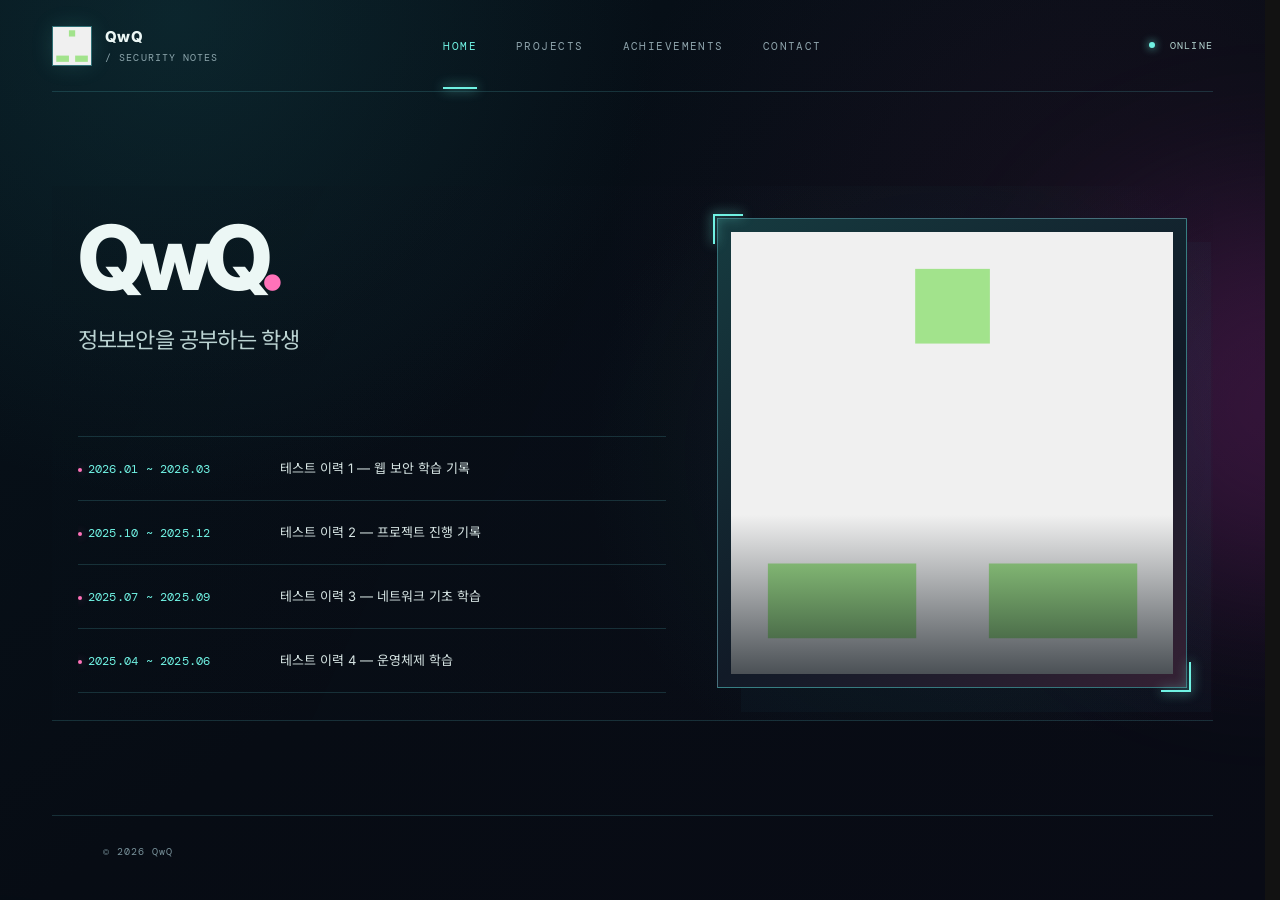
==== index.html @ 67a62aa4 "Move project accent dot beside names" ====
<!doctype html>
<html lang="ko" data-page="home" data-base="./">
  <head>
    <meta charset="utf-8">
    <meta name="viewport" content="width=device-width, initial-scale=1">
    <meta name="theme-color" content="#071018">
    <meta name="description" content="정보보안을 공부하는 학생 QwQ의 학습과 프로젝트 기록">
    <title>Home · QwQ</title>
    <link rel="stylesheet" href="./assets/style.css?v=20261116-dotname1">
    <script src="./assets/app.js?v=20261116-dotname1" defer></script>
  </head>
  <body>
    <div id="app"></div>
  </body>
</html>
---- assets/style.css ----
@import url('https://fonts.googleapis.com/css2?family=DM+Mono:wght@400;500&family=Inter:wght@400;500;600;700;800&family=Noto+Sans+KR:wght@400;500;600;700;800&display=swap');

:root{color-scheme:dark;--bg:#060c13;--panel:#0d1820;--panel-2:#101e27;--line:rgba(106,230,232,.16);--line-bright:rgba(106,230,232,.4);--text:#ecf7f5;--muted:#8ca5ac;--cyan:#70f2e3;--pink:#ff72b9;--orange:#ff9e73;--mono:'DM Mono',monospace;--sans:Inter,'Noto Sans KR',sans-serif}
*{box-sizing:border-box}
html{scroll-behavior:smooth}
body{margin:0;min-width:320px;background:radial-gradient(circle at 14% 2%,rgba(25,90,96,.28),transparent 30rem),radial-gradient(circle at 87% 27%,rgba(102,37,87,.14),transparent 31rem),linear-gradient(145deg,#06121a 0%,#070c14 52%,#090b15 100%);color:var(--text);font-family:var(--sans);-webkit-font-smoothing:antialiased}
button,input{font:inherit}
a{color:inherit;text-decoration:none}
button{cursor:pointer}
img{display:block;max-width:100%}
[hidden]{display:none!important}
::selection{background:var(--cyan);color:#061017}
:focus-visible{outline:2px solid var(--cyan);outline-offset:4px}
#app{min-height:100vh;position:relative;overflow:hidden}
.ambient{position:absolute;pointer-events:none;border-radius:50%;filter:blur(85px);opacity:.34}
.ambient-one{width:390px;height:390px;top:210px;right:-210px;background:#7c2378}
.ambient-two{width:400px;height:400px;top:1060px;left:-240px;background:#0c6f77}
.site-shell{position:relative;z-index:1;max-width:1320px;margin:auto;padding:0 52px}
.site-header{height:92px;display:flex;align-items:center;gap:35px;border-bottom:1px solid var(--line)}
.brand{display:flex;align-items:center;gap:13px;min-width:270px}
.brand-mark{width:40px;height:40px;display:grid;place-items:center;font-size:26px;font-weight:800;letter-spacing:-.12em;color:var(--cyan);border:1px solid var(--line-bright);box-shadow:0 0 22px rgba(112,242,227,.13),inset 0 0 18px rgba(112,242,227,.06)}
.brand-mark{overflow:hidden}
.brand-mark img{width:100%;height:100%;object-fit:cover}
.brand-dot{color:var(--pink)}
.brand-copy{font-size:15px;font-weight:800;letter-spacing:.02em;line-height:1.2}
.brand-sub{display:block;margin-top:5px;color:var(--muted);font:10px var(--mono);letter-spacing:.11em}
.nav{display:flex;justify-content:center;align-items:center;gap:39px;flex:1}
.nav-link{position:relative;padding:35px 0;color:#8ea3ab;font:11px var(--mono);letter-spacing:.13em;transition:color .2s}
.nav-link:hover,.nav-link.active{color:var(--cyan)}
.nav-link.active::after{content:'';height:2px;background:var(--cyan);position:absolute;left:0;right:0;bottom:-1px;box-shadow:0 0 12px var(--cyan)}
.header-status{min-width:270px;text-align:right;color:#b5d4d0;font:10px var(--mono);letter-spacing:.12em}
.status-light{display:inline-block;width:6px;height:6px;margin-right:8px;vertical-align:1px;border-radius:50%;background:var(--cyan);box-shadow:0 0 9px var(--cyan)}
.hero{height:min(660px,70vw);min-height:510px;position:relative;display:flex;align-items:center;overflow:hidden;border-bottom:1px solid var(--line);background:radial-gradient(circle at 78% 49%,rgba(29,121,124,.16),transparent 28%),linear-gradient(105deg,rgba(5,13,20,.08) 0%,rgba(13,37,45,.14) 52%,rgba(48,17,52,.09) 100%)}
.hero::before{content:'';position:absolute;width:390px;height:390px;right:15%;top:16%;border-radius:50%;border:1px solid rgba(112,242,227,.24);box-shadow:0 0 0 45px rgba(112,242,227,.015),0 0 0 90px rgba(112,242,227,.012),0 0 65px rgba(112,242,227,.07),inset 0 0 55px rgba(112,242,227,.03)}
.hero::after{content:'';position:absolute;width:270px;height:270px;right:19.8%;top:25%;border:1px dashed rgba(255,114,185,.34);border-radius:50%;transform:rotate(-20deg)}
.hero-grid{position:absolute;inset:0;opacity:.32;background-image:linear-gradient(rgba(105,234,225,.07) 1px,transparent 1px),linear-gradient(90deg,rgba(105,234,225,.07) 1px,transparent 1px);background-size:60px 60px;mask-image:linear-gradient(90deg,transparent 18%,#000 80%)}
.hero-orbit{position:absolute;border:1px solid var(--cyan);border-radius:50%;box-shadow:0 0 20px rgba(112,242,227,.28)}
.orbit-a{width:14px;height:14px;right:27%;top:15%}
.orbit-b{width:8px;height:8px;right:12%;bottom:28%;border-color:var(--pink);box-shadow:0 0 16px var(--pink)}
.hero-content{z-index:1;max-width:760px;padding:26px 0 50px 4.4%}
.eyebrow{display:flex;align-items:center;gap:12px;color:var(--cyan);font:11px var(--mono);letter-spacing:.16em}
.eyebrow-line{width:26px;height:1px;background:var(--cyan);box-shadow:0 0 8px var(--cyan)}
.eyebrow-index{color:#69828b;margin-left:5px}
h1,h2,p{margin-top:0}
.hero h1{margin:28px 0 20px;font-size:clamp(64px,8.1vw,112px);line-height:.98;font-weight:800;letter-spacing:-.085em}
.hero h1 em{font-style:normal;color:var(--cyan);text-shadow:0 0 35px rgba(112,242,227,.22)}
.hero-korean{margin-bottom:42px;color:#bed1d0;font-size:17px;letter-spacing:-.03em}
.primary-button{display:inline-flex;align-items:center;justify-content:space-between;gap:53px;padding:16px 18px 16px 22px;min-width:190px;background:var(--cyan);border:1px solid var(--cyan);color:#07141a;font-size:13px;font-weight:800;box-shadow:0 0 25px rgba(112,242,227,.16);transition:transform .2s,box-shadow .2s,background .2s}
.primary-button:hover{transform:translateY(-3px);background:#adfff4;box-shadow:0 8px 32px rgba(112,242,227,.3)}
.primary-button span{font-size:20px;font-weight:400}
.hero-side{position:absolute;z-index:1;right:1.1%;top:40%;writing-mode:vertical-rl;color:#76939b;font:10px var(--mono);letter-spacing:.16em}
.hero-side span{margin-top:16px;color:var(--cyan);font-size:16px}
.hero-bottom{position:absolute;bottom:24px;left:4.4%;right:4.4%;display:flex;justify-content:space-between;color:#6e8791;font:10px var(--mono);letter-spacing:.12em}
.section{padding:106px 4.4%}
.section-heading{display:grid;grid-template-columns:180px 1fr auto;align-items:end;gap:20px;padding-bottom:23px;border-bottom:1px solid var(--line);margin-bottom:52px}
.section-number,.small-label{color:var(--cyan);font:11px var(--mono);letter-spacing:.12em}
.section-heading h2{font-size:clamp(34px,4vw,54px);line-height:1.1;font-weight:800;letter-spacing:-.065em;margin:0}
.accent{color:var(--pink)}
.section-heading>p{color:#738b93;font:10px var(--mono);letter-spacing:.1em;margin:0 0 6px;text-align:right}
.about-grid{display:grid;grid-template-columns:340px 1fr;gap:80px;align-items:center}
.profile-frame{height:370px;position:relative;border:1px solid var(--line-bright);background:linear-gradient(145deg,#163b40,#111a27 58%,#352134);padding:13px;box-shadow:24px 24px 0 rgba(36,111,117,.06)}
.profile-frame::after{content:'';position:absolute;inset:13px;background:linear-gradient(180deg,transparent 64%,rgba(5,13,20,.7));pointer-events:none}
.profile-image{width:100%;height:100%;object-fit:cover;object-position:center}
.profile-corner{position:absolute;z-index:2;width:30px;height:30px;border-color:var(--cyan);border-style:solid;filter:drop-shadow(0 0 6px var(--cyan))}
.top-left{top:-5px;left:-5px;border-width:2px 0 0 2px}
.bottom-right{bottom:-5px;right:-5px;border-width:0 2px 2px 0}
.profile-label{position:absolute;z-index:2;bottom:23px;left:24px;color:var(--cyan);font:10px var(--mono);letter-spacing:.12em}
.profile-fallback{position:absolute;inset:13px;display:grid;place-items:center;color:var(--cyan);font-size:140px;font-weight:800;text-shadow:0 0 40px rgba(112,242,227,.25)}
.about-copy{max-width:650px}
.about-copy .small-label{display:block;margin-bottom:20px}
.description{min-height:110px;color:#d9e8e7;font-size:clamp(18px,2vw,23px);line-height:1.9;letter-spacing:-.035em;white-space:pre-wrap;word-break:keep-all}
.inline-link{color:var(--cyan);text-decoration:underline;text-underline-offset:4px;overflow-wrap:anywhere}
.inline-link:hover{color:#b7fff5}
.text-link{display:inline-flex;gap:20px;align-items:center;margin-top:28px;padding-bottom:7px;border-bottom:1px solid var(--cyan);color:var(--cyan);font-size:13px;font-weight:700}
.text-link:hover{color:#b7fff5}
.timeline-section{padding-top:50px}
.timeline{border-top:1px solid var(--line)}
.timeline-row{display:grid;grid-template-columns:70px 230px 1fr;align-items:start;gap:20px;padding:24px 10px;border-bottom:1px solid var(--line);transition:background .2s}
.timeline-row:hover{background:rgba(112,242,227,.035)}
.timeline-date{color:var(--cyan);font:12px var(--mono);letter-spacing:.02em}
.timeline-desc{margin:0;color:#d6e4e3;font-size:14px;line-height:1.8;white-space:pre-wrap}
.closing{display:flex;align-items:end;justify-content:space-between;gap:30px;padding:59px 4.4% 68px;margin:10px 4.4% 100px;border:1px solid var(--line-bright);background:radial-gradient(circle at 80% 80%,rgba(112,242,227,.11),transparent 34%),linear-gradient(110deg,rgba(13,35,43,.9),rgba(23,23,41,.7));position:relative}
.closing::before{content:'';position:absolute;left:-1px;top:-1px;width:76px;height:2px;background:var(--cyan);box-shadow:0 0 12px var(--cyan)}
.closing h2{margin:18px 0 0;font-size:clamp(30px,3.7vw,48px);line-height:1.3;letter-spacing:-.05em}
.site-footer{display:flex;justify-content:space-between;gap:20px;padding:29px 4.4% 42px;border-top:1px solid var(--line);color:#78919a;font:10px var(--mono);letter-spacing:.1em}
.footer-star{color:var(--pink);margin-left:5px}
.page-intro{min-height:365px;padding:80px 4.4% 70px;position:relative;overflow:hidden;border-bottom:1px solid var(--line);background:radial-gradient(circle at 80% 65%,rgba(33,114,119,.15),transparent 28%),linear-gradient(110deg,rgba(11,27,36,.6),rgba(23,14,34,.3))}
.page-intro::after{content:'';position:absolute;right:14%;top:-115px;width:390px;height:390px;border-radius:50%;border:1px solid rgba(112,242,227,.16);box-shadow:0 0 0 60px rgba(112,242,227,.018),0 0 0 120px rgba(112,242,227,.012)}
.page-intro-glow{position:absolute;width:250px;height:250px;right:18%;top:60px;border-radius:50%;background:rgba(106,230,232,.07);filter:blur(50px)}
.page-intro h1{position:relative;z-index:1;font-size:clamp(65px,8vw,105px);font-weight:800;letter-spacing:-.085em;line-height:1;margin:25px 0 20px}
.page-intro>p:not(.eyebrow){position:relative;z-index:1;color:#bdcece;font-size:17px;letter-spacing:-.03em;margin:0}
.page-intro-mark{position:absolute;right:4.4%;bottom:-85px;color:rgba(112,242,227,.07);font-size:270px;font-weight:800;letter-spacing:-.1em;line-height:1;pointer-events:none}
.projects-section{min-height:520px}
.project-toolbar{display:flex;justify-content:space-between;align-items:end;gap:20px;margin-bottom:22px}
.toolbar-title{color:#c4d5d4;font-size:15px;margin:9px 0 0}
.toolbar-title strong{color:var(--text);font-size:23px}
.filter-wrap{position:relative;z-index:5}
.filter-button{display:flex;align-items:center;gap:12px;min-width:142px;justify-content:space-between;padding:12px 15px;background:#101d25;border:1px solid var(--line-bright);color:var(--text);font-size:12px;font-weight:600}
.filter-button:hover,.filter-button[aria-expanded=true]{border-color:var(--cyan);box-shadow:0 0 16px rgba(112,242,227,.1)}
.filter-button:disabled,.filter-button:disabled:hover{opacity:.45;cursor:not-allowed;box-shadow:none;border-color:var(--line-bright)}
.filter-chevron{color:var(--cyan);font-size:20px;line-height:12px}
.filter-panel{position:absolute;right:0;top:calc(100% + 8px);width:285px;padding:16px;background:#0e1b23;border:1px solid var(--line-bright);box-shadow:0 17px 40px rgba(0,0,0,.42)}
.filter-search-label{display:block;color:var(--cyan);font:10px var(--mono);letter-spacing:.1em;margin-bottom:9px}
.filter-panel input[type=search]{width:100%;padding:10px 12px;border:1px solid var(--line-bright);outline:none;background:#07131b;color:var(--text);font-size:12px}
.filter-panel input[type=search]:focus{border-color:var(--cyan)}
.tag-options{max-height:220px;overflow:auto;padding:10px 0}
.tag-option{display:flex;align-items:center;gap:10px;padding:8px 4px;color:#dae7e6;font-size:12px;cursor:pointer}
.tag-option:hover{color:var(--cyan)}
.tag-option input{accent-color:var(--cyan);width:15px;height:15px;margin:0}
.filter-help,.filter-empty{margin:6px 0 0;color:#8da5aa;font-size:11px;line-height:1.6}
.filter-help{padding-top:11px;border-top:1px solid var(--line)}
.active-filters{display:flex;flex-wrap:wrap;gap:7px;margin-bottom:12px}
.active-filters:empty{display:none}
.filter-chip{padding:7px 10px;background:rgba(112,242,227,.1);border:1px solid rgba(112,242,227,.26);color:var(--cyan);font:11px var(--mono)}
.filter-chip:hover{background:rgba(112,242,227,.2)}
.project-list{display:grid;gap:10px}
.project-card{border:1px solid var(--line);background:linear-gradient(105deg,rgba(17,32,41,.9),rgba(13,23,33,.78));transition:border-color .2s,background .2s}
.project-card:hover,.project-card:has(.project-trigger[aria-expanded=true]){border-color:var(--line-bright);background:linear-gradient(105deg,rgba(20,43,50,.94),rgba(20,26,40,.86))}
.project-trigger{width:100%;height:178px;display:flex;flex-direction:column;text-align:left;gap:0;padding:20px 26px 21px;background:none;border:0;color:inherit;cursor:pointer;overflow:hidden}
.project-top{display:flex;align-items:center;justify-content:space-between;color:var(--cyan);font:11px var(--mono);letter-spacing:.02em}
.project-date{color:var(--cyan)}
.project-arrow{font-size:22px;line-height:1;transition:transform .2s}
.project-trigger[aria-expanded=true] .project-arrow{transform:rotate(135deg)}
.project-title{font-size:21px;font-weight:700;letter-spacing:-.045em;line-height:1.4;margin:8px 0 4px;display:-webkit-box;-webkit-box-orient:vertical;-webkit-line-clamp:2;overflow:hidden}
.project-preview{margin:0;color:#a8bec0;font-size:13px;line-height:1.5;white-space:nowrap;overflow:hidden;text-overflow:ellipsis;max-width:100%}
.project-tags{display:flex;flex-wrap:nowrap;gap:7px;margin-top:auto;padding-top:13px;overflow:auto hidden;scrollbar-width:thin}
.tag{flex:none;padding:5px 8px;color:#95d7d5;background:rgba(112,242,227,.075);font:10px var(--mono);letter-spacing:.03em}
.project-detail{padding:0 26px 26px;border-top:1px solid var(--line)}
.project-detail .small-label{display:block;margin-top:23px}
.project-detail-text{max-width:760px;color:#c7d9d7;font-size:13px;line-height:1.9;white-space:pre-wrap;margin:12px 0 0}
.empty-note,.error-notice{padding:35px;border:1px solid var(--line);color:var(--muted);font-size:14px}
.error-notice{border-color:rgba(255,114,185,.4);color:#ffc3db}
.contact-section{min-height:570px}
.contact-list{display:grid;grid-template-columns:repeat(2,minmax(0,1fr));gap:12px}
.contact-card{min-height:116px;display:flex;align-items:center;gap:22px;padding:22px;border:1px solid var(--line);background:linear-gradient(105deg,rgba(17,32,41,.9),rgba(13,23,33,.78));transition:transform .2s,border-color .2s,background .2s}
a.contact-card:hover{transform:translateY(-3px);border-color:var(--cyan);background:rgba(21,48,53,.9)}
.contact-card.disabled{opacity:.55;cursor:default}
.contact-icon{width:52px;height:52px;flex:none;display:grid;place-items:center;border:1px solid var(--line-bright);background:rgba(112,242,227,.06)}
.contact-icon img{width:28px;height:28px;object-fit:contain}
.contact-icon img.themed{filter:brightness(0) saturate(100%) invert(85%) sepia(29%) saturate(746%) hue-rotate(111deg) brightness(104%) contrast(95%)}
.contact-initial{color:var(--cyan);font:15px var(--mono)}
.contact-text{display:flex;flex-direction:column;gap:6px;flex:1}
.contact-hint{color:var(--cyan);font:10px var(--mono);letter-spacing:.11em}
.contact-text strong{font-size:18px;font-weight:700;letter-spacing:-.03em}
.contact-action{color:var(--cyan);font-size:22px}
@media(max-width:900px){.site-shell{padding:0 28px}.brand,.header-status{min-width:auto}.brand{margin-right:auto}.brand-copy{display:none}.header-status{display:none}.nav{flex:none;gap:24px}.about-grid{grid-template-columns:270px 1fr;gap:42px}.profile-frame{height:300px}.section-heading{grid-template-columns:130px 1fr}.section-heading>p{display:none}.hero::before{right:0;opacity:.65}.hero::after{right:5%;opacity:.65}.hero-content{padding-left:5%}.timeline-row{grid-template-columns:45px 180px 1fr}}
@media(max-width:650px){.site-shell{padding:0 18px}.site-header{height:74px;gap:12px}.brand-mark{width:34px;height:34px;font-size:22px}.nav{gap:15px}.nav-link{padding:29px 0;font-size:9px;letter-spacing:.06em}.hero{min-height:540px;height:auto}.hero-content{padding:20px 5% 60px}.hero h1{font-size:65px}.hero-korean{font-size:15px}.hero::before{width:320px;height:320px;right:-150px;top:12%}.hero::after{width:220px;height:220px;right:-95px;top:21%}.hero-side{display:none}.hero-bottom{bottom:20px}.section{padding:75px 5%}.section-heading{display:block;margin-bottom:35px}.about-grid{grid-template-columns:1fr;gap:35px}.profile-frame{width:min(100%,330px);height:340px}.description{font-size:17px}.timeline-section{padding-top:25px}.timeline-row{grid-template-columns:38px 1fr;gap:8px 12px}.timeline-desc{grid-column:2}.closing{margin:0 5% 70px;padding:35px 26px;display:block}.closing .primary-button{margin-top:30px}.site-footer{padding:25px 5% 35px;font-size:9px}.page-intro{min-height:300px;padding:65px 5% 60px}.page-intro h1{font-size:67px}.page-intro>p:not(.eyebrow){font-size:14px}.page-intro-mark{font-size:180px;bottom:-55px}.project-toolbar{align-items:center}.project-trigger{height:185px;padding:18px}.project-title{font-size:18px}.project-detail{padding:0 18px 20px}.contact-list{grid-template-columns:1fr}.contact-card{min-height:94px;padding:16px}.contact-icon{width:47px;height:47px}}
@media(prefers-reduced-motion:reduce){html{scroll-behavior:auto}*,*::before,*::after{transition:none!important;animation:none!important}}

/* The index is a single-screen introduction. Other pages retain their own layouts. */
html[data-page=home],html[data-page=home] body{height:100%;overflow:hidden}
html[data-page=home]{scrollbar-gutter:stable}
html[data-page=home] #app{height:100dvh;min-height:0;overflow:clip}
html[data-page=home] .site-shell{height:100%;display:flex;flex-direction:column}
.home-main{flex:1;min-height:0;display:flex;align-items:center;overflow:clip}
.home-panel{width:100%;max-height:100%;display:grid;grid-template-columns:minmax(0,640px) minmax(260px,470px);justify-content:center;gap:clamp(30px,4vw,70px);align-items:center;padding:clamp(18px,3vh,36px) clamp(8px,2vw,28px);background:radial-gradient(circle at 76% 50%,rgba(27,114,119,.13),transparent 38%),linear-gradient(115deg,rgba(6,19,27,.15),rgba(33,17,39,.08));border-bottom:1px solid var(--line)}
.home-portrait.profile-frame{width:100%;height:auto;aspect-ratio:1;justify-self:end}
.home-content{min-width:0;display:flex;flex-direction:column;gap:clamp(32px,6vh,54px)}
.home-heading h1{font-size:clamp(70px,7vw,106px);line-height:1;letter-spacing:-.085em;margin:0 0 16px;font-weight:800}
.home-heading .description{min-height:64px;padding-top:5px;font-size:clamp(16px,1.8vw,22px);line-height:1.55;color:#bbd3d2}
.home-history{min-width:0}
.home-history .timeline{max-height:257px;overflow-y:auto;overscroll-behavior:contain;scrollbar-width:thin;scrollbar-color:var(--cyan) transparent;border-top:1px solid var(--line)}
.home-history .timeline::-webkit-scrollbar{width:7px}
.home-history .timeline::-webkit-scrollbar-thumb{background:rgba(112,242,227,.5);border-radius:8px}
.home-history .timeline-row{height:64px;display:grid;grid-template-columns:180px minmax(0,1fr);align-items:center;gap:22px;padding:6px 0;overflow:hidden}
.home-history .timeline-date{font-size:12px}
.home-history .timeline-desc{font-size:13px;line-height:1.45;display:-webkit-box;-webkit-box-orient:vertical;-webkit-line-clamp:2;overflow:hidden;white-space:normal}
.home-empty{padding:16px 0;color:var(--muted);font-size:13px}
@media(max-width:900px){.home-panel{grid-template-columns:minmax(0,1fr) minmax(210px,34%);gap:35px}.home-content{gap:36px}.home-history .timeline-row{grid-template-columns:135px minmax(0,1fr);gap:14px}}
@media(max-width:650px){html[data-page=home] .site-shell{padding:0 18px}.home-panel{grid-template-columns:minmax(0,1fr) minmax(96px,38%);grid-template-areas:'heading portrait' 'history history';gap:20px;align-content:center;align-items:center;padding:12px 1%}.home-content{display:contents}.home-heading{grid-area:heading}.home-heading h1{font-size:clamp(42px,11vw,65px);margin-bottom:8px}.home-heading .description{min-height:46px;padding-top:3px;font-size:13px;line-height:1.5}.home-portrait.profile-frame{grid-area:portrait;width:100%;height:auto;aspect-ratio:1;padding:6px}.home-portrait.profile-frame::after{inset:6px}.home-portrait .profile-fallback{inset:6px;font-size:55px}.home-history{grid-area:history}.home-history .timeline{max-height:249px}.home-history .timeline-row{height:62px;grid-template-columns:1fr;grid-template-rows:18px 1fr;align-items:start;gap:1px;padding:7px 0}.home-history .timeline-date{grid-column:1;grid-row:1;font-size:10px}.home-history .timeline-desc{grid-column:1;grid-row:2;font-size:11px;line-height:1.4;-webkit-line-clamp:2}}
@media(max-width:650px) and (max-height:600px){.home-panel{gap:12px;padding:7px 1%}.home-heading h1{font-size:39px}.home-heading .description{min-height:38px;font-size:11px;line-height:1.4}.home-portrait.profile-frame{max-width:115px}.home-history .timeline{max-height:213px}.home-history .timeline-row{height:53px}}

/* Projects and Contact use the same typography and horizontal rhythm as Home. */
.content-main{max-width:1220px;margin:0 auto;padding:clamp(56px,7vh,90px) clamp(8px,2vw,28px) 110px}
.content-intro{padding-bottom:42px;margin-bottom:34px;border-bottom:1px solid var(--line)}
.content-intro h1{font-size:clamp(70px,7vw,106px);line-height:1;font-weight:800;letter-spacing:-.085em;margin:0}
.content-intro p{margin:20px 0 0;color:#bbd3d2;font-size:clamp(16px,1.8vw,22px);line-height:1.55;letter-spacing:-.03em}
.content-section{min-height:0}
.content-main .project-toolbar{align-items:center;margin-bottom:22px}
.content-main .toolbar-title{margin:0;color:#a6bec0;font-size:13px}
.content-main .toolbar-title strong{margin-right:7px;color:var(--cyan);font-size:27px;vertical-align:-2px}
.content-main .project-list{gap:0;border-bottom:1px solid var(--line)}
.content-main .project-card{border:0;border-top:1px solid var(--line);background:transparent}
.content-main .project-card.highlight{position:relative}
.content-main .project-card.highlight::before,.content-main .project-card.highlight::after{content:"";position:absolute;width:32px;height:18px;pointer-events:none}
.content-main .project-card.highlight::before{top:0;left:0;border-top:2px solid var(--cyan);border-left:2px solid var(--cyan)}
.content-main .project-card.highlight::after{right:0;bottom:0;border-right:2px solid var(--cyan);border-bottom:2px solid var(--cyan)}
.content-main .project-card:hover,.content-main .project-card:has(.project-trigger[aria-expanded=true]){background:rgba(112,242,227,.045)}
.content-main .project-trigger{height:122px;padding:11px 8px 15px;justify-content:center}
.content-main .project-heading-row{display:flex;align-items:center;gap:12px;min-width:0;margin-top:5px}
.content-main .project-heading-row .project-title{display:block;flex:0 1 auto;min-width:0;max-width:70%;margin:0;overflow:hidden;text-overflow:ellipsis;white-space:nowrap;font-size:19px}
.content-main .project-heading-row .project-tags{display:flex;flex:1;min-width:0;gap:5px;margin:0;padding:0;overflow-x:auto;scrollbar-width:none}
.content-main .project-heading-row .project-tags:empty{display:none}
.content-main .tag{padding:4px 7px}
.content-main .project-preview{margin-top:6px}
.content-main .project-detail{padding:0 8px 25px}
.content-main .achievement-row{display:grid;grid-template-columns:minmax(0,1fr) minmax(116px,38%);align-items:center;gap:14px;padding:10px 8px}
.content-main .achievement-row:has(.achievement-tiles:empty){grid-template-columns:1fr}
.content-main .achievement-info{min-width:0;min-height:116px;display:flex;flex-direction:column;justify-content:center;cursor:pointer}
.content-main .achievement-info .project-heading-row{margin-top:0}
.content-main .achievement-info .project-tags{flex:0 1 auto;max-width:45%}
.content-main .achievement-info .project-arrow{flex:none;margin-left:3px;font-size:16px}
.content-main .achievement-info[aria-expanded=true] .project-arrow{transform:rotate(135deg)}
.content-main .achievement-tiles{display:flex;gap:8px;min-width:0;width:100%;max-width:390px;justify-self:end;overflow-x:auto;scrollbar-width:thin;scrollbar-color:var(--cyan) transparent;padding-bottom:2px}
.content-main .achievement-tile{flex:0 0 116px;width:116px;height:116px;display:flex;flex-direction:column;justify-content:space-between;min-width:0;padding:10px;border:1px solid var(--line-bright);background:linear-gradient(145deg,rgba(16,46,52,.72),rgba(21,24,39,.72))}
.content-main .achievement-tile:first-child{margin-left:auto}
.content-main .achievement-tile-desc{color:#a9c8c6;font-size:11px;line-height:1.3;display:-webkit-box;-webkit-box-orient:vertical;-webkit-line-clamp:2;overflow:hidden}
.content-main .achievement-tile-value{color:var(--cyan);font-size:36px;line-height:1.1;font-weight:800;letter-spacing:-.06em;white-space:nowrap;overflow:hidden;text-overflow:ellipsis;text-align:center}
.content-main .achievement-tile-value.medium{font-size:27px}
.content-main .achievement-tile-value.long{font-size:20px}
.content-main .achievement-tile-date{color:#99b4b8;font:10px var(--mono);white-space:nowrap}
.timeline-date::before,.achievement-tile-date::before,.contact-hint::before,html[data-page=projects] .project-title::before{content:"";display:inline-block;width:4px;height:4px;margin-right:6px;border-radius:50%;background:var(--pink);box-shadow:0 0 8px rgba(255,114,185,.45);vertical-align:middle}
.content-main .contact-list{gap:14px}
.content-main .contact-card{min-height:124px;background:rgba(13,30,38,.7)}
@media(max-width:650px){.content-main{padding:56px 1% 80px}.content-intro{padding-bottom:30px;margin-bottom:26px}.content-intro h1{font-size:clamp(55px,14vw,70px)}.content-intro p{font-size:14px;margin-top:13px}.content-main .project-toolbar{align-items:center}.content-main .toolbar-title{font-size:12px}.content-main .toolbar-title strong{font-size:23px}.content-main .project-trigger{height:132px;padding:11px 4px 15px}.content-main .project-heading-row{gap:6px}.content-main .project-heading-row .project-title{font-size:16px;max-width:65%}.content-main .tag{font-size:9px;padding:4px 5px}.content-main .project-detail{padding:0 4px 20px}.content-main .achievement-row{grid-template-columns:minmax(0,1fr) 106px;gap:8px;padding:8px 4px}.content-main .achievement-info{min-height:104px}.content-main .achievement-info .project-arrow{font-size:16px}.content-main .achievement-tiles{max-width:106px}.content-main .achievement-tile{flex-basis:104px;width:104px;height:104px;padding:8px}.content-main .achievement-tile-value{font-size:30px}.content-main .achievement-tile-date{font-size:9px}.content-main .contact-card{min-height:98px}}
@media(max-width:650px){html[data-page=achievements] .content-intro h1{font-size:clamp(40px,11vw,70px)}}
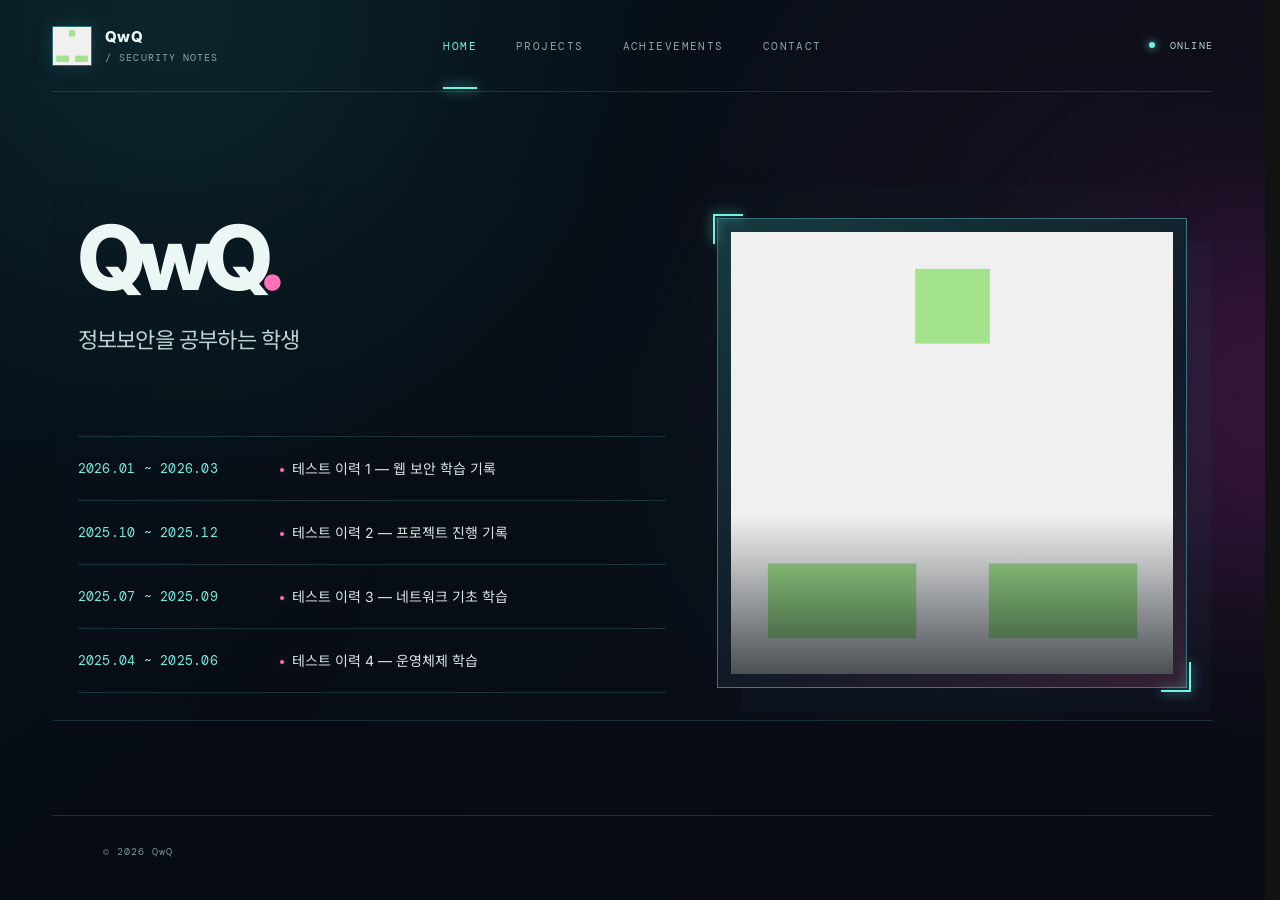
==== commit 8bbe82f8: "Move accent dots to names and show all contacts" ====
--- a/index.html
+++ b/index.html
@@ -6,8 +6,8 @@
     <meta name="theme-color" content="#071018">
     <meta name="description" content="정보보안을 공부하는 학생 QwQ의 학습과 프로젝트 기록">
     <title>Home · QwQ</title>
-    <link rel="stylesheet" href="./assets/style.css?v=20261116-dotname1">
-    <script src="./assets/app.js?v=20261116-dotname1" defer></script>
+    <link rel="stylesheet" href="./assets/style.css?v=20261116-dots1">
+    <script src="./assets/app.js?v=20261116-dots1" defer></script>
   </head>
   <body>
     <div id="app"></div>
--- a/assets/style.css
+++ b/assets/style.css
@@ -134,7 +134,6 @@
 .contact-list{display:grid;grid-template-columns:repeat(2,minmax(0,1fr));gap:12px}
 .contact-card{min-height:116px;display:flex;align-items:center;gap:22px;padding:22px;border:1px solid var(--line);background:linear-gradient(105deg,rgba(17,32,41,.9),rgba(13,23,33,.78));transition:transform .2s,border-color .2s,background .2s}
 a.contact-card:hover{transform:translateY(-3px);border-color:var(--cyan);background:rgba(21,48,53,.9)}
-.contact-card.disabled{opacity:.55;cursor:default}
 .contact-icon{width:52px;height:52px;flex:none;display:grid;place-items:center;border:1px solid var(--line-bright);background:rgba(112,242,227,.06)}
 .contact-icon img{width:28px;height:28px;object-fit:contain}
 .contact-icon img.themed{filter:brightness(0) saturate(100%) invert(85%) sepia(29%) saturate(746%) hue-rotate(111deg) brightness(104%) contrast(95%)}
@@ -163,11 +162,12 @@
 .home-history .timeline::-webkit-scrollbar{width:7px}
 .home-history .timeline::-webkit-scrollbar-thumb{background:rgba(112,242,227,.5);border-radius:8px}
 .home-history .timeline-row{height:64px;display:grid;grid-template-columns:180px minmax(0,1fr);align-items:center;gap:22px;padding:6px 0;overflow:hidden}
-.home-history .timeline-date{font-size:12px}
-.home-history .timeline-desc{font-size:13px;line-height:1.45;display:-webkit-box;-webkit-box-orient:vertical;-webkit-line-clamp:2;overflow:hidden;white-space:normal}
+.home-history .timeline-date{font-size:13px}
+.home-history .timeline-desc{position:relative;padding-left:12px;font-size:14px;line-height:1.45;display:-webkit-box;-webkit-box-orient:vertical;-webkit-line-clamp:2;overflow:hidden;white-space:normal}
+.home-history .timeline-desc::before{content:"";position:absolute;left:0;top:.65em;width:4px;height:4px;border-radius:50%;background:var(--pink);box-shadow:0 0 8px rgba(255,114,185,.45)}
 .home-empty{padding:16px 0;color:var(--muted);font-size:13px}
 @media(max-width:900px){.home-panel{grid-template-columns:minmax(0,1fr) minmax(210px,34%);gap:35px}.home-content{gap:36px}.home-history .timeline-row{grid-template-columns:135px minmax(0,1fr);gap:14px}}
-@media(max-width:650px){html[data-page=home] .site-shell{padding:0 18px}.home-panel{grid-template-columns:minmax(0,1fr) minmax(96px,38%);grid-template-areas:'heading portrait' 'history history';gap:20px;align-content:center;align-items:center;padding:12px 1%}.home-content{display:contents}.home-heading{grid-area:heading}.home-heading h1{font-size:clamp(42px,11vw,65px);margin-bottom:8px}.home-heading .description{min-height:46px;padding-top:3px;font-size:13px;line-height:1.5}.home-portrait.profile-frame{grid-area:portrait;width:100%;height:auto;aspect-ratio:1;padding:6px}.home-portrait.profile-frame::after{inset:6px}.home-portrait .profile-fallback{inset:6px;font-size:55px}.home-history{grid-area:history}.home-history .timeline{max-height:249px}.home-history .timeline-row{height:62px;grid-template-columns:1fr;grid-template-rows:18px 1fr;align-items:start;gap:1px;padding:7px 0}.home-history .timeline-date{grid-column:1;grid-row:1;font-size:10px}.home-history .timeline-desc{grid-column:1;grid-row:2;font-size:11px;line-height:1.4;-webkit-line-clamp:2}}
+@media(max-width:650px){html[data-page=home] .site-shell{padding:0 18px}.home-panel{grid-template-columns:minmax(0,1fr) minmax(96px,38%);grid-template-areas:'heading portrait' 'history history';gap:20px;align-content:center;align-items:center;padding:12px 1%}.home-content{display:contents}.home-heading{grid-area:heading}.home-heading h1{font-size:clamp(42px,11vw,65px);margin-bottom:8px}.home-heading .description{min-height:46px;padding-top:3px;font-size:13px;line-height:1.5}.home-portrait.profile-frame{grid-area:portrait;width:100%;height:auto;aspect-ratio:1;padding:6px}.home-portrait.profile-frame::after{inset:6px}.home-portrait .profile-fallback{inset:6px;font-size:55px}.home-history{grid-area:history}.home-history .timeline{max-height:249px}.home-history .timeline-row{height:62px;grid-template-columns:1fr;grid-template-rows:18px 1fr;align-items:start;gap:1px;padding:7px 0}.home-history .timeline-date{grid-column:1;grid-row:1;font-size:11px}.home-history .timeline-desc{grid-column:1;grid-row:2;font-size:12px;line-height:1.4;-webkit-line-clamp:2}}
 @media(max-width:650px) and (max-height:600px){.home-panel{gap:12px;padding:7px 1%}.home-heading h1{font-size:39px}.home-heading .description{min-height:38px;font-size:11px;line-height:1.4}.home-portrait.profile-frame{max-width:115px}.home-history .timeline{max-height:213px}.home-history .timeline-row{height:53px}}
 
 /* Projects and Contact use the same typography and horizontal rhythm as Home. */
@@ -209,7 +209,7 @@
 .content-main .achievement-tile-value.medium{font-size:27px}
 .content-main .achievement-tile-value.long{font-size:20px}
 .content-main .achievement-tile-date{color:#99b4b8;font:10px var(--mono);white-space:nowrap}
-.timeline-date::before,.achievement-tile-date::before,.contact-hint::before,html[data-page=projects] .project-title::before{content:"";display:inline-block;width:4px;height:4px;margin-right:6px;border-radius:50%;background:var(--pink);box-shadow:0 0 8px rgba(255,114,185,.45);vertical-align:middle}
+html[data-page=projects] .project-title::before,html[data-page=achievements] .project-title::before,html[data-page=contact] .contact-text strong::before{content:"";display:inline-block;width:4px;height:4px;margin-right:6px;border-radius:50%;background:var(--pink);box-shadow:0 0 8px rgba(255,114,185,.45);vertical-align:middle}
 .content-main .contact-list{gap:14px}
 .content-main .contact-card{min-height:124px;background:rgba(13,30,38,.7)}
 @media(max-width:650px){.content-main{padding:56px 1% 80px}.content-intro{padding-bottom:30px;margin-bottom:26px}.content-intro h1{font-size:clamp(55px,14vw,70px)}.content-intro p{font-size:14px;margin-top:13px}.content-main .project-toolbar{align-items:center}.content-main .toolbar-title{font-size:12px}.content-main .toolbar-title strong{font-size:23px}.content-main .project-trigger{height:132px;padding:11px 4px 15px}.content-main .project-heading-row{gap:6px}.content-main .project-heading-row .project-title{font-size:16px;max-width:65%}.content-main .tag{font-size:9px;padding:4px 5px}.content-main .project-detail{padding:0 4px 20px}.content-main .achievement-row{grid-template-columns:minmax(0,1fr) 106px;gap:8px;padding:8px 4px}.content-main .achievement-info{min-height:104px}.content-main .achievement-info .project-arrow{font-size:16px}.content-main .achievement-tiles{max-width:106px}.content-main .achievement-tile{flex-basis:104px;width:104px;height:104px;padding:8px}.content-main .achievement-tile-value{font-size:30px}.content-main .achievement-tile-date{font-size:9px}.content-main .contact-card{min-height:98px}}
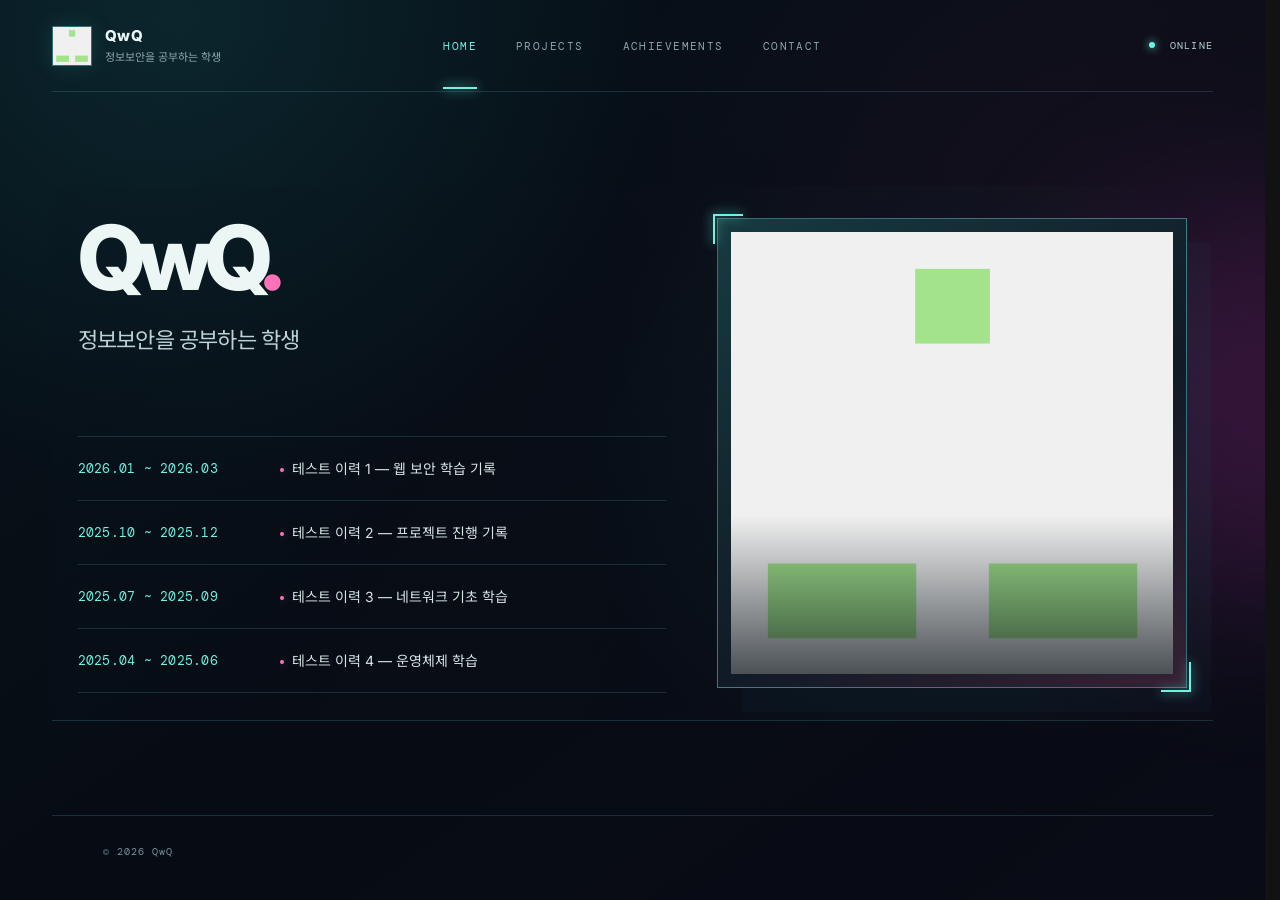
==== commit 33825e69: "Add sample achievements and refine layout" ====
--- a/index.html
+++ b/index.html
@@ -6,8 +6,8 @@
     <meta name="theme-color" content="#071018">
     <meta name="description" content="정보보안을 공부하는 학생 QwQ의 학습과 프로젝트 기록">
     <title>Home · QwQ</title>
-    <link rel="stylesheet" href="./assets/style.css?v=20261116-dots1">
-    <script src="./assets/app.js?v=20261116-dots1" defer></script>
+    <link rel="stylesheet" href="./assets/style.css?v=20261116-samples1">
+    <script src="./assets/app.js?v=20261116-samples1" defer></script>
   </head>
   <body>
     <div id="app"></div>
--- a/assets/style.css
+++ b/assets/style.css
@@ -23,7 +23,7 @@
 .brand-mark img{width:100%;height:100%;object-fit:cover}
 .brand-dot{color:var(--pink)}
 .brand-copy{font-size:15px;font-weight:800;letter-spacing:.02em;line-height:1.2}
-.brand-sub{display:block;margin-top:5px;color:var(--muted);font:10px var(--mono);letter-spacing:.11em}
+.brand-sub{display:block;max-width:230px;margin-top:5px;overflow:hidden;color:var(--muted);font:11px/1.3 var(--sans);letter-spacing:0;white-space:nowrap;text-overflow:ellipsis}
 .nav{display:flex;justify-content:center;align-items:center;gap:39px;flex:1}
 .nav-link{position:relative;padding:35px 0;color:#8ea3ab;font:11px var(--mono);letter-spacing:.13em;transition:color .2s}
 .nav-link:hover,.nav-link.active{color:var(--cyan)}
@@ -126,7 +126,6 @@
 .project-tags{display:flex;flex-wrap:nowrap;gap:7px;margin-top:auto;padding-top:13px;overflow:auto hidden;scrollbar-width:thin}
 .tag{flex:none;padding:5px 8px;color:#95d7d5;background:rgba(112,242,227,.075);font:10px var(--mono);letter-spacing:.03em}
 .project-detail{padding:0 26px 26px;border-top:1px solid var(--line)}
-.project-detail .small-label{display:block;margin-top:23px}
 .project-detail-text{max-width:760px;color:#c7d9d7;font-size:13px;line-height:1.9;white-space:pre-wrap;margin:12px 0 0}
 .empty-note,.error-notice{padding:35px;border:1px solid var(--line);color:var(--muted);font-size:14px}
 .error-notice{border-color:rgba(255,114,185,.4);color:#ffc3db}
@@ -186,15 +185,16 @@
 .content-main .project-card.highlight::before{top:0;left:0;border-top:2px solid var(--cyan);border-left:2px solid var(--cyan)}
 .content-main .project-card.highlight::after{right:0;bottom:0;border-right:2px solid var(--cyan);border-bottom:2px solid var(--cyan)}
 .content-main .project-card:hover,.content-main .project-card:has(.project-trigger[aria-expanded=true]){background:rgba(112,242,227,.045)}
-.content-main .project-trigger{height:122px;padding:11px 8px 15px;justify-content:center}
+.content-main .project-trigger{height:122px;padding:11px 20px 15px;justify-content:center}
 .content-main .project-heading-row{display:flex;align-items:center;gap:12px;min-width:0;margin-top:5px}
 .content-main .project-heading-row .project-title{display:block;flex:0 1 auto;min-width:0;max-width:70%;margin:0;overflow:hidden;text-overflow:ellipsis;white-space:nowrap;font-size:19px}
 .content-main .project-heading-row .project-tags{display:flex;flex:1;min-width:0;gap:5px;margin:0;padding:0;overflow-x:auto;scrollbar-width:none}
 .content-main .project-heading-row .project-tags:empty{display:none}
 .content-main .tag{padding:4px 7px}
 .content-main .project-preview{margin-top:6px}
-.content-main .project-detail{padding:0 8px 25px}
-.content-main .achievement-row{display:grid;grid-template-columns:minmax(0,1fr) minmax(116px,38%);align-items:center;gap:14px;padding:10px 8px}
+.content-main .project-detail{padding:16px 20px 22px}
+.content-main .project-detail-text{margin:0}
+.content-main .achievement-row{display:grid;grid-template-columns:minmax(0,1fr) minmax(116px,38%);align-items:center;gap:14px;padding:10px 20px}
 .content-main .achievement-row:has(.achievement-tiles:empty){grid-template-columns:1fr}
 .content-main .achievement-info{min-width:0;min-height:116px;display:flex;flex-direction:column;justify-content:center;cursor:pointer}
 .content-main .achievement-info .project-heading-row{margin-top:0}
@@ -212,5 +212,5 @@
 html[data-page=projects] .project-title::before,html[data-page=achievements] .project-title::before,html[data-page=contact] .contact-text strong::before{content:"";display:inline-block;width:4px;height:4px;margin-right:6px;border-radius:50%;background:var(--pink);box-shadow:0 0 8px rgba(255,114,185,.45);vertical-align:middle}
 .content-main .contact-list{gap:14px}
 .content-main .contact-card{min-height:124px;background:rgba(13,30,38,.7)}
-@media(max-width:650px){.content-main{padding:56px 1% 80px}.content-intro{padding-bottom:30px;margin-bottom:26px}.content-intro h1{font-size:clamp(55px,14vw,70px)}.content-intro p{font-size:14px;margin-top:13px}.content-main .project-toolbar{align-items:center}.content-main .toolbar-title{font-size:12px}.content-main .toolbar-title strong{font-size:23px}.content-main .project-trigger{height:132px;padding:11px 4px 15px}.content-main .project-heading-row{gap:6px}.content-main .project-heading-row .project-title{font-size:16px;max-width:65%}.content-main .tag{font-size:9px;padding:4px 5px}.content-main .project-detail{padding:0 4px 20px}.content-main .achievement-row{grid-template-columns:minmax(0,1fr) 106px;gap:8px;padding:8px 4px}.content-main .achievement-info{min-height:104px}.content-main .achievement-info .project-arrow{font-size:16px}.content-main .achievement-tiles{max-width:106px}.content-main .achievement-tile{flex-basis:104px;width:104px;height:104px;padding:8px}.content-main .achievement-tile-value{font-size:30px}.content-main .achievement-tile-date{font-size:9px}.content-main .contact-card{min-height:98px}}
+@media(max-width:650px){.content-main{padding:56px 1% 80px}.content-intro{padding-bottom:30px;margin-bottom:26px}.content-intro h1{font-size:clamp(55px,14vw,70px)}.content-intro p{font-size:14px;margin-top:13px}.content-main .project-toolbar{align-items:center}.content-main .toolbar-title{font-size:12px}.content-main .toolbar-title strong{font-size:23px}.content-main .project-trigger{height:132px;padding:11px 12px 15px}.content-main .project-heading-row{gap:6px}.content-main .project-heading-row .project-title{font-size:16px;max-width:65%}.content-main .tag{font-size:9px;padding:4px 5px}.content-main .project-detail{padding:14px 12px 20px}.content-main .achievement-row{grid-template-columns:minmax(0,1fr) 106px;gap:8px;padding:8px 12px}.content-main .achievement-info{min-height:104px}.content-main .achievement-info .project-arrow{font-size:16px}.content-main .achievement-tiles{max-width:106px}.content-main .achievement-tile{flex-basis:104px;width:104px;height:104px;padding:8px}.content-main .achievement-tile-value{font-size:30px}.content-main .achievement-tile-date{font-size:9px}.content-main .contact-card{min-height:98px}}
 @media(max-width:650px){html[data-page=achievements] .content-intro h1{font-size:clamp(40px,11vw,70px)}}
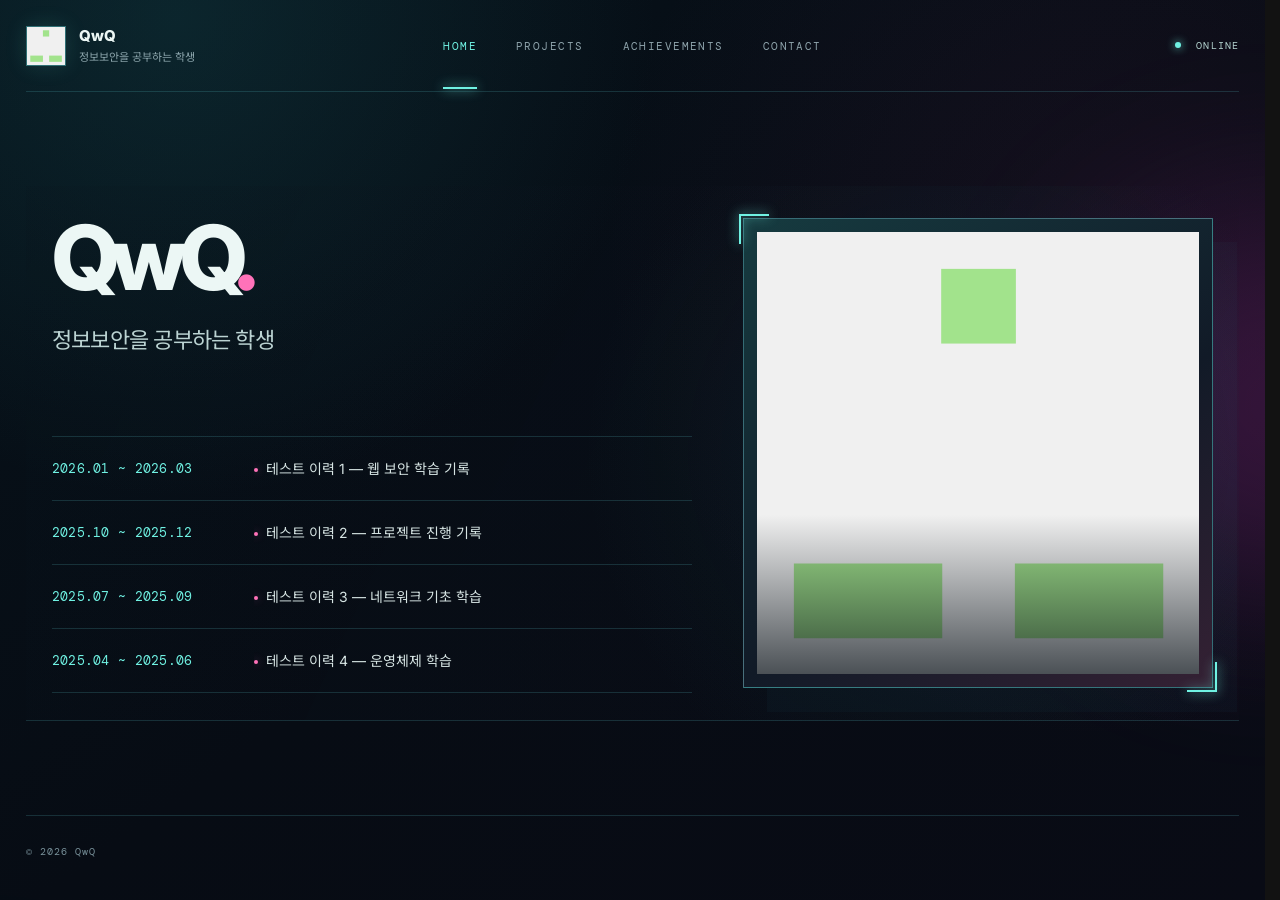
==== commit 4a6e3410: "Align page shell and filter controls" ====
--- a/index.html
+++ b/index.html
@@ -6,8 +6,8 @@
     <meta name="theme-color" content="#071018">
     <meta name="description" content="정보보안을 공부하는 학생 QwQ의 학습과 프로젝트 기록">
     <title>Home · QwQ</title>
-    <link rel="stylesheet" href="./assets/style.css?v=20261116-samples1">
-    <script src="./assets/app.js?v=20261116-samples1" defer></script>
+    <link rel="stylesheet" href="./assets/style.css?v=20261116-layout1">
+    <script src="./assets/app.js?v=20261116-layout1" defer></script>
   </head>
   <body>
     <div id="app"></div>
--- a/assets/style.css
+++ b/assets/style.css
@@ -15,7 +15,7 @@
 .ambient{position:absolute;pointer-events:none;border-radius:50%;filter:blur(85px);opacity:.34}
 .ambient-one{width:390px;height:390px;top:210px;right:-210px;background:#7c2378}
 .ambient-two{width:400px;height:400px;top:1060px;left:-240px;background:#0c6f77}
-.site-shell{position:relative;z-index:1;max-width:1320px;margin:auto;padding:0 52px}
+.site-shell{position:relative;z-index:1;max-width:1320px;margin:auto;padding:0 clamp(18px,2vw,28px)}
 .site-header{height:92px;display:flex;align-items:center;gap:35px;border-bottom:1px solid var(--line)}
 .brand{display:flex;align-items:center;gap:13px;min-width:270px}
 .brand-mark{width:40px;height:40px;display:grid;place-items:center;font-size:26px;font-weight:800;letter-spacing:-.12em;color:var(--cyan);border:1px solid var(--line-bright);box-shadow:0 0 22px rgba(112,242,227,.13),inset 0 0 18px rgba(112,242,227,.06)}
@@ -82,7 +82,7 @@
 .closing{display:flex;align-items:end;justify-content:space-between;gap:30px;padding:59px 4.4% 68px;margin:10px 4.4% 100px;border:1px solid var(--line-bright);background:radial-gradient(circle at 80% 80%,rgba(112,242,227,.11),transparent 34%),linear-gradient(110deg,rgba(13,35,43,.9),rgba(23,23,41,.7));position:relative}
 .closing::before{content:'';position:absolute;left:-1px;top:-1px;width:76px;height:2px;background:var(--cyan);box-shadow:0 0 12px var(--cyan)}
 .closing h2{margin:18px 0 0;font-size:clamp(30px,3.7vw,48px);line-height:1.3;letter-spacing:-.05em}
-.site-footer{display:flex;justify-content:space-between;gap:20px;padding:29px 4.4% 42px;border-top:1px solid var(--line);color:#78919a;font:10px var(--mono);letter-spacing:.1em}
+.site-footer{display:flex;justify-content:space-between;gap:20px;padding:29px 0 42px;border-top:1px solid var(--line);color:#78919a;font:10px var(--mono);letter-spacing:.1em}
 .footer-star{color:var(--pink);margin-left:5px}
 .page-intro{min-height:365px;padding:80px 4.4% 70px;position:relative;overflow:hidden;border-bottom:1px solid var(--line);background:radial-gradient(circle at 80% 65%,rgba(33,114,119,.15),transparent 28%),linear-gradient(110deg,rgba(11,27,36,.6),rgba(23,14,34,.3))}
 .page-intro::after{content:'';position:absolute;right:14%;top:-115px;width:390px;height:390px;border-radius:50%;border:1px solid rgba(112,242,227,.16);box-shadow:0 0 0 60px rgba(112,242,227,.018),0 0 0 120px rgba(112,242,227,.012)}
@@ -98,7 +98,7 @@
 .filter-button{display:flex;align-items:center;gap:12px;min-width:142px;justify-content:space-between;padding:12px 15px;background:#101d25;border:1px solid var(--line-bright);color:var(--text);font-size:12px;font-weight:600}
 .filter-button:hover,.filter-button[aria-expanded=true]{border-color:var(--cyan);box-shadow:0 0 16px rgba(112,242,227,.1)}
 .filter-button:disabled,.filter-button:disabled:hover{opacity:.45;cursor:not-allowed;box-shadow:none;border-color:var(--line-bright)}
-.filter-chevron{color:var(--cyan);font-size:20px;line-height:12px}
+.filter-chevron{color:var(--cyan);font-size:20px;line-height:12px;transform:translateY(-3px)}
 .filter-panel{position:absolute;right:0;top:calc(100% + 8px);width:285px;padding:16px;background:#0e1b23;border:1px solid var(--line-bright);box-shadow:0 17px 40px rgba(0,0,0,.42)}
 .filter-search-label{display:block;color:var(--cyan);font:10px var(--mono);letter-spacing:.1em;margin-bottom:9px}
 .filter-panel input[type=search]{width:100%;padding:10px 12px;border:1px solid var(--line-bright);outline:none;background:#07131b;color:var(--text);font-size:12px}
@@ -141,8 +141,8 @@
 .contact-hint{color:var(--cyan);font:10px var(--mono);letter-spacing:.11em}
 .contact-text strong{font-size:18px;font-weight:700;letter-spacing:-.03em}
 .contact-action{color:var(--cyan);font-size:22px}
-@media(max-width:900px){.site-shell{padding:0 28px}.brand,.header-status{min-width:auto}.brand{margin-right:auto}.brand-copy{display:none}.header-status{display:none}.nav{flex:none;gap:24px}.about-grid{grid-template-columns:270px 1fr;gap:42px}.profile-frame{height:300px}.section-heading{grid-template-columns:130px 1fr}.section-heading>p{display:none}.hero::before{right:0;opacity:.65}.hero::after{right:5%;opacity:.65}.hero-content{padding-left:5%}.timeline-row{grid-template-columns:45px 180px 1fr}}
-@media(max-width:650px){.site-shell{padding:0 18px}.site-header{height:74px;gap:12px}.brand-mark{width:34px;height:34px;font-size:22px}.nav{gap:15px}.nav-link{padding:29px 0;font-size:9px;letter-spacing:.06em}.hero{min-height:540px;height:auto}.hero-content{padding:20px 5% 60px}.hero h1{font-size:65px}.hero-korean{font-size:15px}.hero::before{width:320px;height:320px;right:-150px;top:12%}.hero::after{width:220px;height:220px;right:-95px;top:21%}.hero-side{display:none}.hero-bottom{bottom:20px}.section{padding:75px 5%}.section-heading{display:block;margin-bottom:35px}.about-grid{grid-template-columns:1fr;gap:35px}.profile-frame{width:min(100%,330px);height:340px}.description{font-size:17px}.timeline-section{padding-top:25px}.timeline-row{grid-template-columns:38px 1fr;gap:8px 12px}.timeline-desc{grid-column:2}.closing{margin:0 5% 70px;padding:35px 26px;display:block}.closing .primary-button{margin-top:30px}.site-footer{padding:25px 5% 35px;font-size:9px}.page-intro{min-height:300px;padding:65px 5% 60px}.page-intro h1{font-size:67px}.page-intro>p:not(.eyebrow){font-size:14px}.page-intro-mark{font-size:180px;bottom:-55px}.project-toolbar{align-items:center}.project-trigger{height:185px;padding:18px}.project-title{font-size:18px}.project-detail{padding:0 18px 20px}.contact-list{grid-template-columns:1fr}.contact-card{min-height:94px;padding:16px}.contact-icon{width:47px;height:47px}}
+@media(max-width:900px){.site-shell{padding:0 20px}.brand,.header-status{min-width:auto}.brand{margin-right:auto}.brand-copy{display:none}.header-status{display:none}.nav{flex:none;gap:24px}.about-grid{grid-template-columns:270px 1fr;gap:42px}.profile-frame{height:300px}.section-heading{grid-template-columns:130px 1fr}.section-heading>p{display:none}.hero::before{right:0;opacity:.65}.hero::after{right:5%;opacity:.65}.hero-content{padding-left:5%}.timeline-row{grid-template-columns:45px 180px 1fr}}
+@media(max-width:650px){.site-shell{padding:0 18px}.site-header{height:74px;gap:12px}.brand-mark{width:34px;height:34px;font-size:22px}.nav{gap:15px}.nav-link{padding:29px 0;font-size:9px;letter-spacing:.06em}.hero{min-height:540px;height:auto}.hero-content{padding:20px 5% 60px}.hero h1{font-size:65px}.hero-korean{font-size:15px}.hero::before{width:320px;height:320px;right:-150px;top:12%}.hero::after{width:220px;height:220px;right:-95px;top:21%}.hero-side{display:none}.hero-bottom{bottom:20px}.section{padding:75px 5%}.section-heading{display:block;margin-bottom:35px}.about-grid{grid-template-columns:1fr;gap:35px}.profile-frame{width:min(100%,330px);height:340px}.description{font-size:17px}.timeline-section{padding-top:25px}.timeline-row{grid-template-columns:38px 1fr;gap:8px 12px}.timeline-desc{grid-column:2}.closing{margin:0 5% 70px;padding:35px 26px;display:block}.closing .primary-button{margin-top:30px}.site-footer{padding:25px 0 35px;font-size:9px}.page-intro{min-height:300px;padding:65px 5% 60px}.page-intro h1{font-size:67px}.page-intro>p:not(.eyebrow){font-size:14px}.page-intro-mark{font-size:180px;bottom:-55px}.project-toolbar{align-items:center}.project-trigger{height:185px;padding:18px}.project-title{font-size:18px}.project-detail{padding:0 18px 20px}.contact-list{grid-template-columns:1fr}.contact-card{min-height:94px;padding:16px}.contact-icon{width:47px;height:47px}}
 @media(prefers-reduced-motion:reduce){html{scroll-behavior:auto}*,*::before,*::after{transition:none!important;animation:none!important}}
 
 /* The index is a single-screen introduction. Other pages retain their own layouts. */
@@ -170,12 +170,12 @@
 @media(max-width:650px) and (max-height:600px){.home-panel{gap:12px;padding:7px 1%}.home-heading h1{font-size:39px}.home-heading .description{min-height:38px;font-size:11px;line-height:1.4}.home-portrait.profile-frame{max-width:115px}.home-history .timeline{max-height:213px}.home-history .timeline-row{height:53px}}
 
 /* Projects and Contact use the same typography and horizontal rhythm as Home. */
-.content-main{max-width:1220px;margin:0 auto;padding:clamp(56px,7vh,90px) clamp(8px,2vw,28px) 110px}
+.content-main{width:100%;margin:0;padding:clamp(56px,7vh,90px) 0 110px}
 .content-intro{padding-bottom:42px;margin-bottom:34px;border-bottom:1px solid var(--line)}
 .content-intro h1{font-size:clamp(70px,7vw,106px);line-height:1;font-weight:800;letter-spacing:-.085em;margin:0}
 .content-intro p{margin:20px 0 0;color:#bbd3d2;font-size:clamp(16px,1.8vw,22px);line-height:1.55;letter-spacing:-.03em}
 .content-section{min-height:0}
-.content-main .project-toolbar{align-items:center;margin-bottom:22px}
+.content-main .project-toolbar{align-items:center;margin-bottom:22px;padding-right:20px}
 .content-main .toolbar-title{margin:0;color:#a6bec0;font-size:13px}
 .content-main .toolbar-title strong{margin-right:7px;color:var(--cyan);font-size:27px;vertical-align:-2px}
 .content-main .project-list{gap:0;border-bottom:1px solid var(--line)}
@@ -212,5 +212,5 @@
 html[data-page=projects] .project-title::before,html[data-page=achievements] .project-title::before,html[data-page=contact] .contact-text strong::before{content:"";display:inline-block;width:4px;height:4px;margin-right:6px;border-radius:50%;background:var(--pink);box-shadow:0 0 8px rgba(255,114,185,.45);vertical-align:middle}
 .content-main .contact-list{gap:14px}
 .content-main .contact-card{min-height:124px;background:rgba(13,30,38,.7)}
-@media(max-width:650px){.content-main{padding:56px 1% 80px}.content-intro{padding-bottom:30px;margin-bottom:26px}.content-intro h1{font-size:clamp(55px,14vw,70px)}.content-intro p{font-size:14px;margin-top:13px}.content-main .project-toolbar{align-items:center}.content-main .toolbar-title{font-size:12px}.content-main .toolbar-title strong{font-size:23px}.content-main .project-trigger{height:132px;padding:11px 12px 15px}.content-main .project-heading-row{gap:6px}.content-main .project-heading-row .project-title{font-size:16px;max-width:65%}.content-main .tag{font-size:9px;padding:4px 5px}.content-main .project-detail{padding:14px 12px 20px}.content-main .achievement-row{grid-template-columns:minmax(0,1fr) 106px;gap:8px;padding:8px 12px}.content-main .achievement-info{min-height:104px}.content-main .achievement-info .project-arrow{font-size:16px}.content-main .achievement-tiles{max-width:106px}.content-main .achievement-tile{flex-basis:104px;width:104px;height:104px;padding:8px}.content-main .achievement-tile-value{font-size:30px}.content-main .achievement-tile-date{font-size:9px}.content-main .contact-card{min-height:98px}}
+@media(max-width:650px){.content-main{padding:56px 0 80px}.content-intro{padding-bottom:30px;margin-bottom:26px}.content-intro h1{font-size:clamp(55px,14vw,70px)}.content-intro p{font-size:14px;margin-top:13px}.content-main .project-toolbar{align-items:center;padding-right:12px}.content-main .toolbar-title{font-size:12px}.content-main .toolbar-title strong{font-size:23px}.content-main .project-trigger{height:132px;padding:11px 12px 15px}.content-main .project-heading-row{gap:6px}.content-main .project-heading-row .project-title{font-size:16px;max-width:65%}.content-main .tag{font-size:9px;padding:4px 5px}.content-main .project-detail{padding:14px 12px 20px}.content-main .achievement-row{grid-template-columns:minmax(0,1fr) 106px;gap:8px;padding:8px 12px}.content-main .achievement-info{min-height:104px}.content-main .achievement-info .project-arrow{font-size:16px}.content-main .achievement-tiles{max-width:106px}.content-main .achievement-tile{flex-basis:104px;width:104px;height:104px;padding:8px}.content-main .achievement-tile-value{font-size:30px}.content-main .achievement-tile-date{font-size:9px}.content-main .contact-card{min-height:98px}}
 @media(max-width:650px){html[data-page=achievements] .content-intro h1{font-size:clamp(40px,11vw,70px)}}
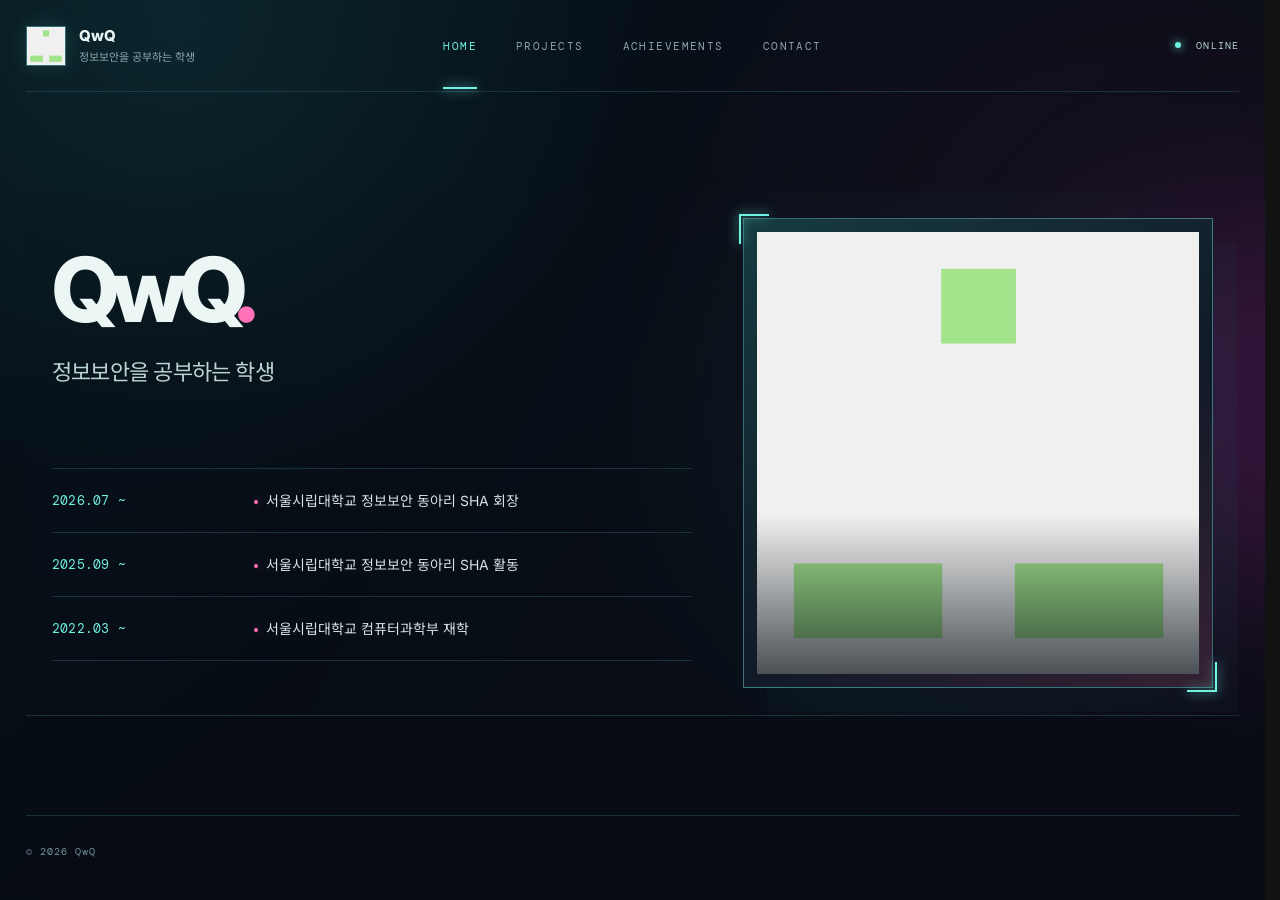
==== commit 15898f3d: "Show achievement descriptions without expansion" ====
--- a/index.html
+++ b/index.html
@@ -6,8 +6,8 @@
     <meta name="theme-color" content="#071018">
     <meta name="description" content="정보보안을 공부하는 학생 QwQ의 학습과 프로젝트 기록">
     <title>Home · QwQ</title>
-    <link rel="stylesheet" href="./assets/style.css?v=20261116-layout1">
-    <script src="./assets/app.js?v=20261116-layout1" defer></script>
+    <link rel="stylesheet" href="./assets/style.css?v=20261117-achstatic1">
+    <script src="./assets/app.js?v=20261117-achstatic1" defer></script>
   </head>
   <body>
     <div id="app"></div>
--- a/assets/style.css
+++ b/assets/style.css
@@ -196,11 +196,10 @@
 .content-main .project-detail-text{margin:0}
 .content-main .achievement-row{display:grid;grid-template-columns:minmax(0,1fr) minmax(116px,38%);align-items:center;gap:14px;padding:10px 20px}
 .content-main .achievement-row:has(.achievement-tiles:empty){grid-template-columns:1fr}
-.content-main .achievement-info{min-width:0;min-height:116px;display:flex;flex-direction:column;justify-content:center;cursor:pointer}
+.content-main .achievement-info{min-width:0;min-height:116px;display:flex;flex-direction:column;justify-content:center}
 .content-main .achievement-info .project-heading-row{margin-top:0}
 .content-main .achievement-info .project-tags{flex:0 1 auto;max-width:45%}
-.content-main .achievement-info .project-arrow{flex:none;margin-left:3px;font-size:16px}
-.content-main .achievement-info[aria-expanded=true] .project-arrow{transform:rotate(135deg)}
+.content-main .achievement-info .achievement-description{white-space:pre-wrap;overflow:visible;text-overflow:clip;overflow-wrap:anywhere}
 .content-main .achievement-tiles{display:flex;gap:8px;min-width:0;width:100%;max-width:390px;justify-self:end;overflow-x:auto;scrollbar-width:thin;scrollbar-color:var(--cyan) transparent;padding-bottom:2px}
 .content-main .achievement-tile{flex:0 0 116px;width:116px;height:116px;display:flex;flex-direction:column;justify-content:space-between;min-width:0;padding:10px;border:1px solid var(--line-bright);background:linear-gradient(145deg,rgba(16,46,52,.72),rgba(21,24,39,.72))}
 .content-main .achievement-tile:first-child{margin-left:auto}
@@ -212,5 +211,13 @@
 html[data-page=projects] .project-title::before,html[data-page=achievements] .project-title::before,html[data-page=contact] .contact-text strong::before{content:"";display:inline-block;width:4px;height:4px;margin-right:6px;border-radius:50%;background:var(--pink);box-shadow:0 0 8px rgba(255,114,185,.45);vertical-align:middle}
 .content-main .contact-list{gap:14px}
 .content-main .contact-card{min-height:124px;background:rgba(13,30,38,.7)}
-@media(max-width:650px){.content-main{padding:56px 0 80px}.content-intro{padding-bottom:30px;margin-bottom:26px}.content-intro h1{font-size:clamp(55px,14vw,70px)}.content-intro p{font-size:14px;margin-top:13px}.content-main .project-toolbar{align-items:center;padding-right:12px}.content-main .toolbar-title{font-size:12px}.content-main .toolbar-title strong{font-size:23px}.content-main .project-trigger{height:132px;padding:11px 12px 15px}.content-main .project-heading-row{gap:6px}.content-main .project-heading-row .project-title{font-size:16px;max-width:65%}.content-main .tag{font-size:9px;padding:4px 5px}.content-main .project-detail{padding:14px 12px 20px}.content-main .achievement-row{grid-template-columns:minmax(0,1fr) 106px;gap:8px;padding:8px 12px}.content-main .achievement-info{min-height:104px}.content-main .achievement-info .project-arrow{font-size:16px}.content-main .achievement-tiles{max-width:106px}.content-main .achievement-tile{flex-basis:104px;width:104px;height:104px;padding:8px}.content-main .achievement-tile-value{font-size:30px}.content-main .achievement-tile-date{font-size:9px}.content-main .contact-card{min-height:98px}}
+@media(max-width:650px){.content-main{padding:56px 0 80px}.content-intro{padding-bottom:30px;margin-bottom:26px}.content-intro h1{font-size:clamp(55px,14vw,70px)}.content-intro p{font-size:14px;margin-top:13px}.content-main .project-toolbar{align-items:center;padding-right:12px}.content-main .toolbar-title{font-size:12px}.content-main .toolbar-title strong{font-size:23px}.content-main .project-trigger{height:132px;padding:11px 12px 15px}.content-main .project-heading-row{gap:6px}.content-main .project-heading-row .project-title{font-size:16px;max-width:65%}.content-main .tag{font-size:9px;padding:4px 5px}.content-main .project-detail{padding:14px 12px 20px}.content-main .achievement-row{grid-template-columns:minmax(0,1fr) 106px;gap:8px;padding:8px 12px}.content-main .achievement-info{min-height:104px}.content-main .achievement-tiles{max-width:106px}.content-main .achievement-tile{flex-basis:104px;width:104px;height:104px;padding:8px}.content-main .achievement-tile-value{font-size:30px}.content-main .achievement-tile-date{font-size:9px}.content-main .contact-card{min-height:98px}}
 @media(max-width:650px){html[data-page=achievements] .content-intro h1{font-size:clamp(40px,11vw,70px)}}
+@media(max-width:650px){
+  .content-main .project-trigger{height:auto;min-height:132px;overflow:visible}
+  .content-main .project-heading-row{flex-wrap:wrap;row-gap:4px}
+  .content-main .project-heading-row .project-title{flex:0 0 auto;max-width:100%;line-height:1.35;white-space:normal;overflow:visible;text-overflow:clip;overflow-wrap:anywhere}
+  .content-main .project-heading-row .project-tags,.content-main .achievement-info .project-tags{flex:0 0 auto;max-width:100%;flex-wrap:wrap;overflow:visible}
+  .content-main .project-preview{white-space:normal;overflow:visible;text-overflow:clip;overflow-wrap:anywhere}
+  .content-main .tag{max-width:100%;white-space:normal;overflow-wrap:anywhere}
+}
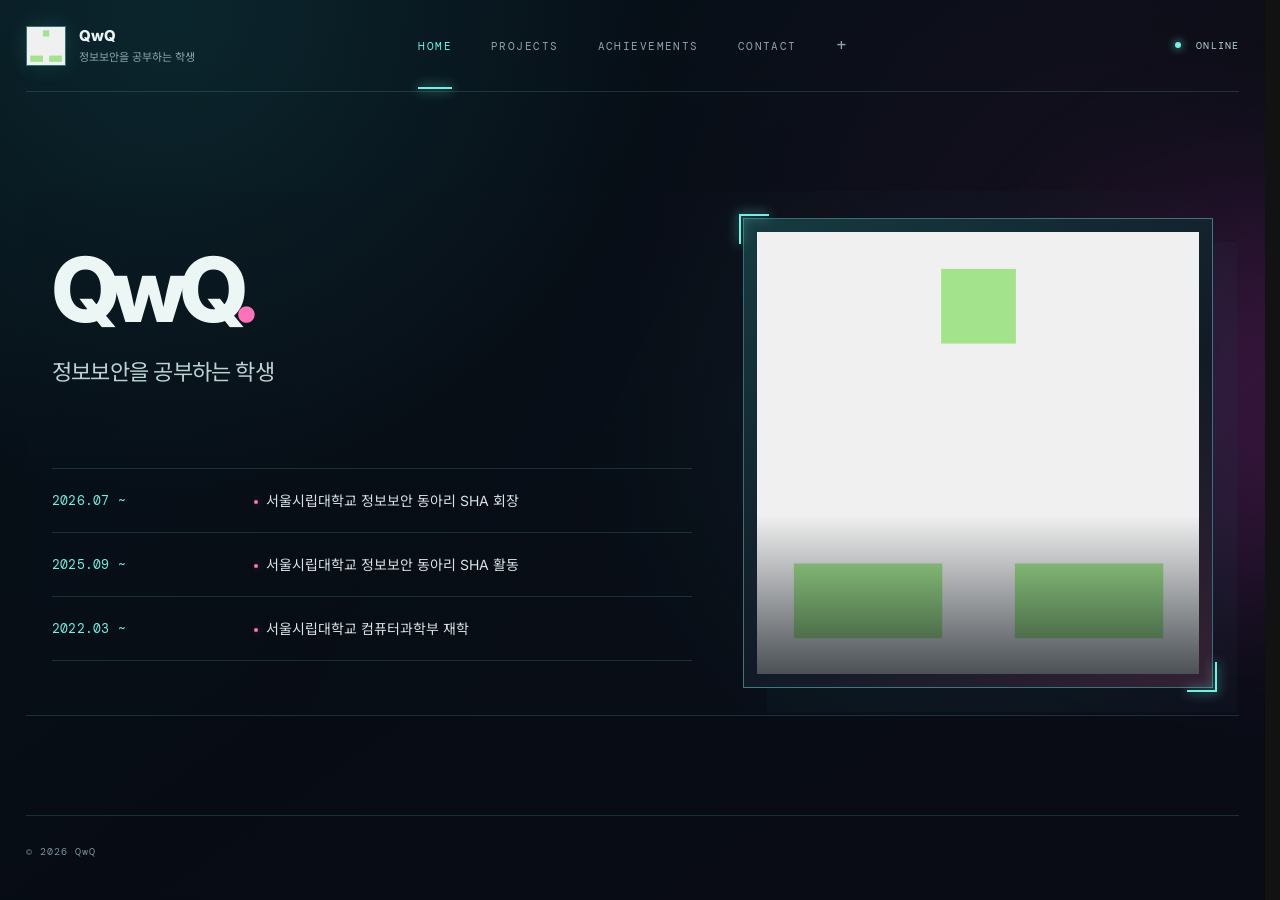
==== commit 3b0155f6: "Add themed Tetris and Sudoku under plus" ====
--- a/index.html
+++ b/index.html
@@ -6,8 +6,8 @@
     <meta name="theme-color" content="#071018">
     <meta name="description" content="정보보안을 공부하는 학생 QwQ의 학습과 프로젝트 기록">
     <title>Home · QwQ</title>
-    <link rel="stylesheet" href="./assets/style.css?v=20261117-achstatic1">
-    <script src="./assets/app.js?v=20261117-achstatic1" defer></script>
+    <link rel="stylesheet" href="./assets/style.css?v=20261124-plus1">
+    <script src="./assets/app.js?v=20261124-plus1" defer></script>
   </head>
   <body>
     <div id="app"></div>
--- a/assets/style.css
+++ b/assets/style.css
@@ -27,6 +27,7 @@
 .nav{display:flex;justify-content:center;align-items:center;gap:39px;flex:1}
 .nav-link{position:relative;padding:35px 0;color:#8ea3ab;font:11px var(--mono);letter-spacing:.13em;transition:color .2s}
 .nav-link:hover,.nav-link.active{color:var(--cyan)}
+.nav-link:last-child{font-size:18px;line-height:11px;letter-spacing:0}
 .nav-link.active::after{content:'';height:2px;background:var(--cyan);position:absolute;left:0;right:0;bottom:-1px;box-shadow:0 0 12px var(--cyan)}
 .header-status{min-width:270px;text-align:right;color:#b5d4d0;font:10px var(--mono);letter-spacing:.12em}
 .status-light{display:inline-block;width:6px;height:6px;margin-right:8px;vertical-align:1px;border-radius:50%;background:var(--cyan);box-shadow:0 0 9px var(--cyan)}
